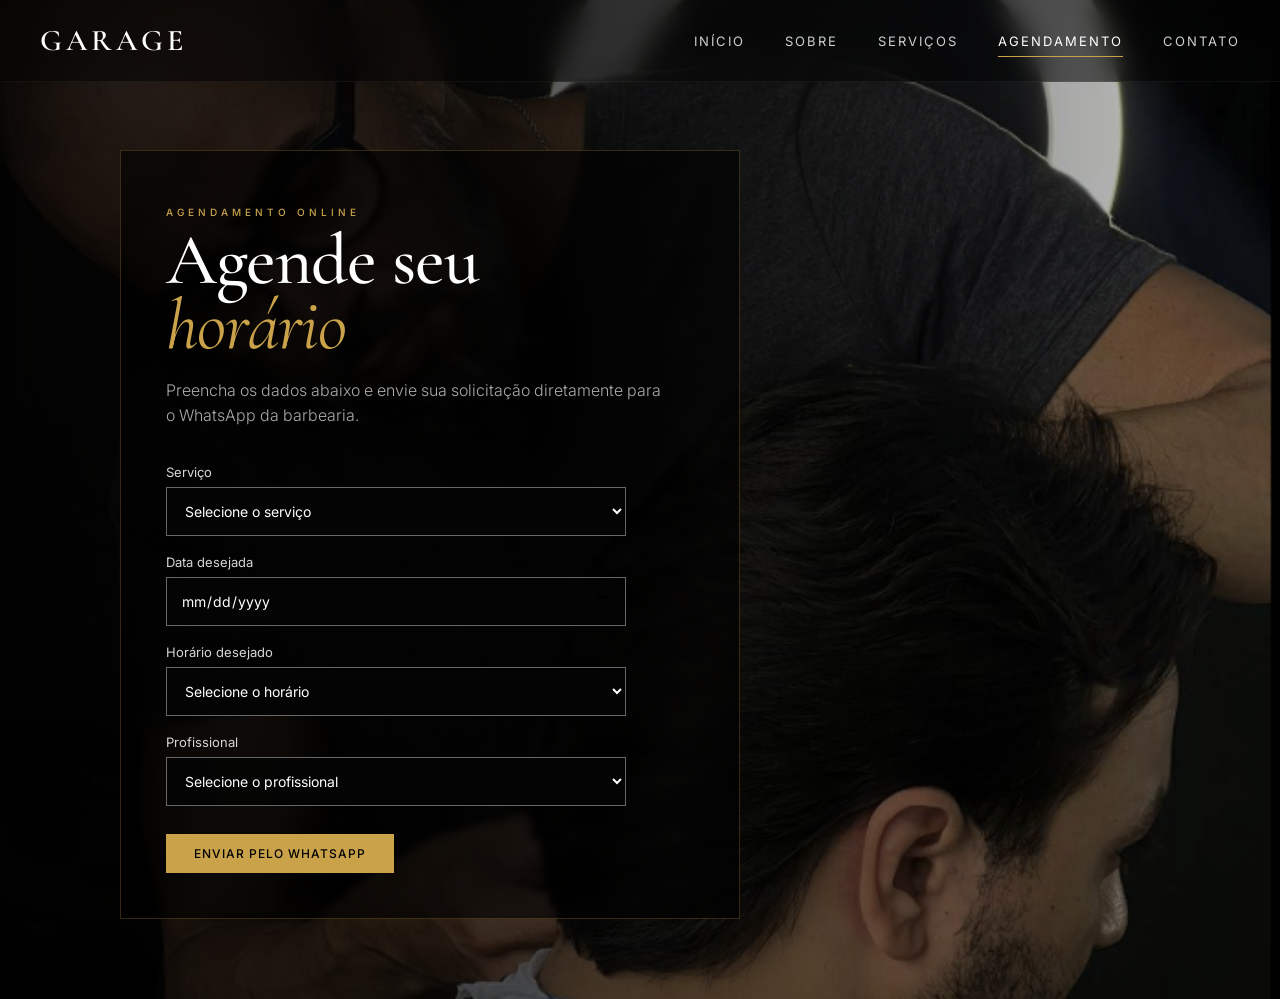
==== agendamento.html @ b56ea140 "Update agendamento.html Melhoria no seletor de data de agendamento" ====
<!DOCTYPE html>
<html lang="pt-BR">
<head>
<link href="https://fonts.googleapis.com/css2?family=Inter:wght@300;400;500&family=Cormorant+Garamond:wght@400;500;600;700&display=swap" rel="stylesheet">
  <meta charset="UTF-8">
  <title>Agendamento | Garage Barbearia</title>

  <link rel="stylesheet" href="index.css">
</head>

<body class="pagina-agendamento">


<header class="header">

  <div class="header-container">

    <a href="index.html" class="logo">
      GARAGE
    </a>

    <nav class="nav">

      <a href="index.html">
        Início
      </a>

      <a href="Sobre.html">
        Sobre
      </a>

      <a href="servicos.html">
        Serviços
      </a>

      <a href="agendamento.html" class="active">
        Agendamento
      </a>

      <a href="contato.html">
        Contato
      </a>

    </nav>

  </div>

</header>

<section class="agendamento-page">

  <div class="agendamento-content">

    <div class="hero-text">
      <p class="tag">Agendamento Online</p>

      <h1 class="title">
        Agende seu <br />
        <span>horário</span>
      </h1>

      <p class="subtitle">
        Preencha os dados abaixo e envie sua solicitação diretamente para o WhatsApp da barbearia.
      </p>
    </div>

    <form id="form-agendamento" class="form-agendamento">

      <div class="form-group">
        <label for="servico">Serviço</label>

        <select id="servico" required>
          <option value="">Selecione o serviço</option>
          <option value="Cabelo">Cabelo</option>
          <option value="Barba e Bigode">Barba e Bigode</option>
          <option value="Combo">Combo</option>
          <option value="Manicure Masculina">Manicure Masculina</option>
          <option value="Pedicure Masculina">Pedicure Masculina</option>
          <option value="Spa dos Pés">Spa dos Pés</option>
          <option value="Reflexo / Luzes">Reflexo / Luzes</option>
          <option value="Sobrancelha">Sobrancelha</option>
          <option value="Cabelo - Penteados">Cabelo - Penteados</option>
        </select>
      </div>

      <div class="form-group">
        <label for="data">Data desejada</label>
        <input type="date" id="data" class="campo-data" required>
      </div>

      <div class="form-group">
        <label for="hora">Horário desejado</label>

        <select id="hora" required>
          <option value="">Selecione o horário</option>

          <optgroup label="Manhã">
            <option value="09:00">09:00</option>
            <option value="09:30">09:30</option>
            <option value="10:00">10:00</option>
            <option value="10:30">10:30</option>
            <option value="11:00">11:00</option>
            <option value="11:30">11:30</option>
          </optgroup>

          <optgroup label="Tarde">
            <option value="12:00">12:00</option>
            <option value="12:30">12:30</option>
            <option value="13:00">13:00</option>
            <option value="13:30">13:30</option>
            <option value="14:00">14:00</option>
            <option value="14:30">14:30</option>
            <option value="15:00">15:00</option>
            <option value="15:30">15:30</option>
            <option value="16:00">16:00</option>
            <option value="16:30">16:30</option>
            <option value="17:00">17:00</option>
            <option value="17:30">17:30</option>
          </optgroup>

          <optgroup label="Noite">
            <option value="18:00">18:00</option>
            <option value="18:30">18:30</option>
            <option value="19:00">19:00</option>
          </optgroup>
        </select>
      </div>

      <div class="form-group">
        <label for="barbeiro">Profissional</label>

        <select id="barbeiro" required>
          <option value="">Selecione o profissional</option>
          <option value="Xandinho">Xandinho</option>
          <option value="João">João</option>
          <option value="Sem preferência">Sem preferência</option>
        </select>
      </div>

      <button type="submit" class="btn-primary">
        Enviar pelo WhatsApp
      </button>

    </form>

  </div>
</section>

<script>
  const campoData = document.getElementById("data");

  campoData.addEventListener("click", function() {
    if (typeof campoData.showPicker === "function") {
      campoData.showPicker();
    }
  });

  const hoje = new Date().toISOString().split("T")[0];

  campoData.setAttribute("min", hoje);

  const form = document.getElementById("form-agendamento");

  form.addEventListener("submit", function(event) {
    event.preventDefault();

    const servico = document.getElementById("servico").value;
    const data = document.getElementById("data").value;
    const hora = document.getElementById("hora").value;
    const barbeiro = document.getElementById("barbeiro").value;

    if (!servico || !data || !hora || !barbeiro) {
      alert("Preencha todos os campos!");
      return;
    }

    const dataSelecionada = new Date(data + "T00:00:00");

    if (dataSelecionada.getDay() === 0) {
      alert("A barbearia não funciona aos domingos. Por favor, escolha outra data.");
      return;
    }

    const numeroBarbearia = "5581999112609";

    const dataFormatada = formatarData(data);

    const mensagem = `Olá! Gostaria de agendar ${servico} no dia ${dataFormatada}, às ${hora}, com ${barbeiro}.`;

    const mensagemCodificada = encodeURIComponent(mensagem);

    const linkWhatsApp = `https://wa.me/${numeroBarbearia}?text=${mensagemCodificada}`;

    window.open(linkWhatsApp, "_blank");
  });

  function formatarData(data) {
    const partes = data.split("-");
    return `${partes[2]}/${partes[1]}/${partes[0]}`;
  }
</script>

</body>
</html>
---- index.css ----
body {
  margin: 0;
  font-family: 'Inter', sans-serif;
  background: #0b0b0b;
  color: #fff;
}

.btn-primary:hover {
  background: #e0b95c;
  transform: translateY(-3px);
  box-shadow: 0 8px 20px rgba(201,162,74,0.3);
}

.btn-primary:active {
  transform: translateY(-1px);
  box-shadow: 0 4px 10px rgba(201,162,74,0.2);
}

.hero {
  height: 100vh;
  background: url('barbearia.jpg') center/cover no-repeat;
  position: relative;
}

.overlay {
  position: absolute;
  width: 100%;
  height: 100%;
  background: linear-gradient(
    to right,
    rgba(0,0,0,0.85),
    rgba(0,0,0,0.6),
    rgba(0,0,0,0.2)
  );
}

.hero-content {
  position: relative;
  max-width: 600px;
  margin-left: 120px;
  padding-top: 180px;
}

.title {
  font-size: 90px;
  font-family: 'Cormorant Garamond', serif;
  font-weight: 500;
  line-height: 0.9;
  letter-spacing: -1px;
}

.btn-secondary {
  margin-left: 15px;
  background: transparent;
  border: 1px solid #fff;
  color: #fff;
  padding: 10px 20px;
}


/* TEXTO */
.hero-text {
  max-width: 500px;
}

.title span {
  color: #c9a24a;
  font-style: italic;
  font-weight: 400;
}

.subtitle {
  color: #aaa;
  margin-top: 20px;
  font-weight: 300;
  line-height: 1.6;
  max-width: 500px;
}

/* BOTÕES */
.hero-actions {
  margin-top: 30px;
}

/* STATS */
.hero-stats {
  display: flex;
  gap: 40px;
  margin-top: 50px;
}

.stat strong {
  font-size: 24px;
  color: #c9a24a;
}

.tag {
  color: #c9a24a;
  letter-spacing: 4px;
  font-size: 10px;
  font-weight: 500;
  text-transform: uppercase;
}

* {
  box-sizing: border-box;
}

.btn-primary {
  font-family: 'Inter', sans-serif;
  font-weight: 500;
  letter-spacing: 1px;
  padding: 12px 28px;
  text-transform: uppercase;
  font-size: 12px;

  background: #c9a24a;
  color: #000;
  border: none;
  cursor: pointer;

  text-decoration: none;
  display: inline-block;

  transition: all 0.3s ease;
}

.whatsapp-float {
  position: fixed;
  bottom: 25px;
  right: 25px;

  display: flex;
  align-items: center;
  gap: 10px;

  padding: 14px 22px;

  background: linear-gradient(135deg, #25D366, #1ebe5d);
  color: #fff;

  font-size: 13px;
  font-weight: 500;
  letter-spacing: 1px;
  text-transform: uppercase;

  border-radius: 50px;

  text-decoration: none;

  box-shadow: 0 8px 25px rgba(37, 211, 102, 0.4);

  z-index: 999;

  transition: all 0.3s ease;

  animation: pulse 2s infinite;
}

.whatsapp-float .icon {
  font-size: 16px;
}

.whatsapp-float:hover {
  transform: translateY(-3px) scale(1.03);
  box-shadow: 0 12px 30px rgba(37, 211, 102, 0.5);
}

@keyframes pulse {
  0% {
    box-shadow: 0 0 0 0 rgba(37, 211, 102, 0.6);
  }
  70% {
    box-shadow: 0 0 0 20px rgba(37, 211, 102, 0);
  }
  100% {
    box-shadow: 0 0 0 0 rgba(37, 211, 102, 0);
  }
}

.whatsapp-float .icon img {
  width: 18px;
  height: 18px;
}

/* =========================
   HEADER PREMIUM
========================= */

.header{
  position:fixed;

  top:0;
  left:0;

  width:100%;

  z-index:1000;

  backdrop-filter:blur(14px);

  background:
    rgba(5,5,5,0.55);

  border-bottom:
    1px solid rgba(255,255,255,0.05);
}

/* CONTAINER */

.header-container{
  width:100%;
  max-width:1300px;

  margin:auto;

  padding:22px 40px;

  display:flex;
  align-items:center;
  justify-content:space-between;
}

/* LOGO */

.logo{
  text-decoration:none;

  color:#fff;

  font-family:'Cormorant Garamond', serif;

  font-size:30px;

  letter-spacing:4px;

  font-weight:600;
}

/* MENU */

.nav{
  display:flex;
  align-items:center;
  gap:40px;
}

.nav a{
  position:relative;

  text-decoration:none;

  color:#cfcfcf;

  font-size:13px;

  letter-spacing:2px;

  text-transform:uppercase;

  transition:.4s;
}

/* LINHA HOVER */

.nav a::after{
  content:"";

  position:absolute;

  left:0;
  bottom:-8px;

  width:0%;
  height:1px;

  background:#c9a24a;

  transition:.4s ease;
}

.nav a:hover{
  color:#fff;
}

.nav a:hover::after{
  width:100%;
}

/* LINK ATIVO */

.nav a.active{
  color:#fff;
}

.nav a.active::after{
  width:100%;
}

/* RESPONSIVO */

@media(max-width:980px){

  .header-container{
    flex-direction:column;

    gap:20px;
  }

  .nav{
    flex-wrap:wrap;

    justify-content:center;

    gap:20px;
  }

}

@media(max-width:600px){

  .header-container{
    padding:20px;
  }

  .logo{
    font-size:24px;
  }

  .nav a{
    font-size:11px;
    letter-spacing:1px;
  }

  .header-btn{
    padding:12px 20px;
    font-size:11px;
  }

}

/* =========================
   PÁGINA DE AGENDAMENTO
========================= */

body.pagina-agendamento {
  background:
    linear-gradient(
      to right,
      rgba(0,0,0,0.85),
      rgba(0,0,0,0.6),
      rgba(0,0,0,0.2)
    ),
    url('FotoAgendamento.png') center / cover no-repeat fixed;
}

.agendamento-page {
  min-height: 100vh;

  position: relative;

  padding: 150px 0 80px 0;

  background: transparent;
}

.agendamento-content {
  position: relative;

  max-width: 620px;

  margin-left: 120px;

  background: rgba(0, 0, 0, 0.62);

  padding: 45px;

  border: 1px solid rgba(201, 162, 74, 0.25);

  backdrop-filter: blur(3px);
}

.agendamento-page .title {
  font-size: 72px;

  margin: 0;

  line-height: 0.9;
}

.form-agendamento {
  margin-top: 35px;

  max-width: 460px;
}

.form-group {
  margin-bottom: 18px;
}

.form-group label {
  display: block;

  color: #d6d6d6;

  font-size: 13px;

  margin-bottom: 7px;
}

.form-group input,
.form-group select {
  width: 100%;

  padding: 14px;

  background: rgba(5, 5, 5, 0.9);

  border: 1px solid #666;

  color: #fff;

  font-family: 'Inter', sans-serif;

  font-size: 14px;

  color-scheme: dark;
}

.form-group input:focus,
.form-group select:focus {
  outline: none;

  border-color: #c9a24a;

  box-shadow: 0 0 0 2px rgba(201, 162, 74, 0.18);
}

.form-group input[type="date"]::-webkit-calendar-picker-indicator {
  filter: invert(1);

  cursor: pointer;
}

.form-group select {
  cursor: pointer;
}

.form-agendamento .btn-primary {
  margin-top: 10px;
}

/* RESPONSIVO DA PÁGINA DE AGENDAMENTO */

@media(max-width:980px){

  .agendamento-content {
    margin: 0 auto;

    max-width: 85%;
  }

  .agendamento-page .title {
    font-size: 60px;
  }

}

@media(max-width:600px){

  .agendamento-page {
    padding-top: 190px;
  }

  .agendamento-content {
    max-width: 90%;

    padding: 30px;
  }

  .agendamento-page .title {
    font-size: 48px;
  }

}
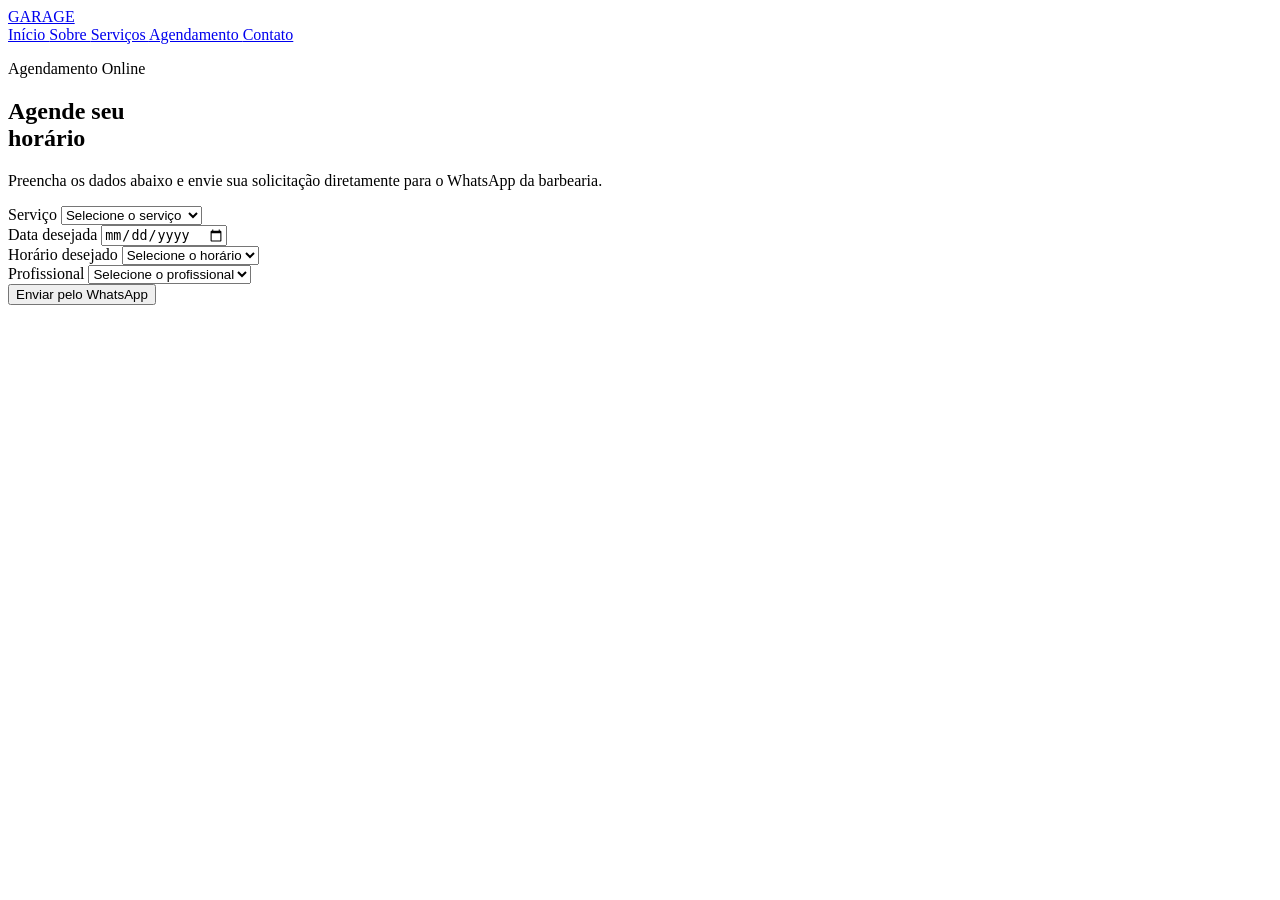
==== commit f1710bd4: "Fix HTML structure and update stylesheet link Updated the stylesheet link and fixed HTML formatting." ====
--- a/agendamento.html
+++ b/agendamento.html
@@ -5,7 +5,7 @@
   <meta charset="UTF-8">
   <title>Agendamento | Garage Barbearia</title>
 
-  <link rel="stylesheet" href="index.css">
+  <link rel="stylesheet" href="agendamento.css">
 </head>
 
 <body class="pagina-agendamento">
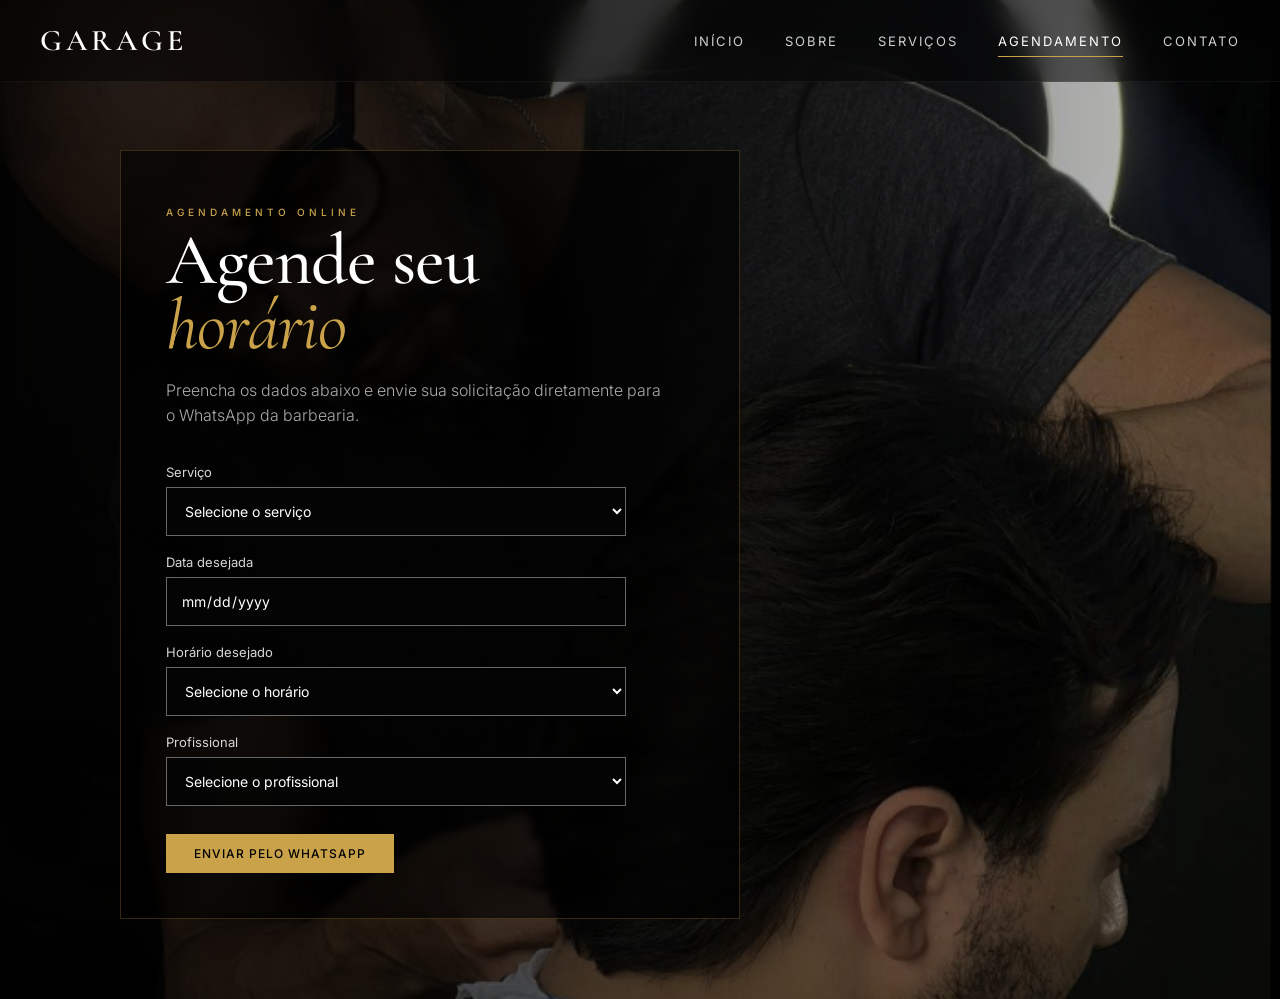
==== commit 65a229e2: "Fix HTML structure and update stylesheet link" ====
--- a/agendamento.html
+++ b/agendamento.html
@@ -5,7 +5,7 @@
   <meta charset="UTF-8">
   <title>Agendamento | Garage Barbearia</title>
 
-  <link rel="stylesheet" href="agendamento.css">
+  <link rel="stylesheet" href="index.css">
 </head>
 
 <body class="pagina-agendamento">
--- a/index.css
+++ b/index.css
@@ -0,0 +1,499 @@
+body {
+  margin: 0;
+  font-family: 'Inter', sans-serif;
+  background: #0b0b0b;
+  color: #fff;
+}
+
+.btn-primary:hover {
+  background: #e0b95c;
+  transform: translateY(-3px);
+  box-shadow: 0 8px 20px rgba(201,162,74,0.3);
+}
+
+.btn-primary:active {
+  transform: translateY(-1px);
+  box-shadow: 0 4px 10px rgba(201,162,74,0.2);
+}
+
+.hero {
+  height: 100vh;
+  background: url('barbearia.jpg') center/cover no-repeat;
+  position: relative;
+}
+
+.overlay {
+  position: absolute;
+  width: 100%;
+  height: 100%;
+  background: linear-gradient(
+    to right,
+    rgba(0,0,0,0.85),
+    rgba(0,0,0,0.6),
+    rgba(0,0,0,0.2)
+  );
+}
+
+.hero-content {
+  position: relative;
+  max-width: 600px;
+  margin-left: 120px;
+  padding-top: 180px;
+}
+
+.title {
+  font-size: 90px;
+  font-family: 'Cormorant Garamond', serif;
+  font-weight: 500;
+  line-height: 0.9;
+  letter-spacing: -1px;
+}
+
+.btn-secondary {
+  margin-left: 15px;
+  background: transparent;
+  border: 1px solid #fff;
+  color: #fff;
+  padding: 10px 20px;
+}
+
+
+/* TEXTO */
+.hero-text {
+  max-width: 500px;
+}
+
+.title span {
+  color: #c9a24a;
+  font-style: italic;
+  font-weight: 400;
+}
+
+.subtitle {
+  color: #aaa;
+  margin-top: 20px;
+  font-weight: 300;
+  line-height: 1.6;
+  max-width: 500px;
+}
+
+/* BOTÕES */
+.hero-actions {
+  margin-top: 30px;
+}
+
+/* STATS */
+.hero-stats {
+  display: flex;
+  gap: 40px;
+  margin-top: 50px;
+}
+
+.stat strong {
+  font-size: 24px;
+  color: #c9a24a;
+}
+
+.tag {
+  color: #c9a24a;
+  letter-spacing: 4px;
+  font-size: 10px;
+  font-weight: 500;
+  text-transform: uppercase;
+}
+
+* {
+  box-sizing: border-box;
+}
+
+.btn-primary {
+  font-family: 'Inter', sans-serif;
+  font-weight: 500;
+  letter-spacing: 1px;
+  padding: 12px 28px;
+  text-transform: uppercase;
+  font-size: 12px;
+
+  background: #c9a24a;
+  color: #000;
+  border: none;
+  cursor: pointer;
+
+  transition: all 0.3s ease;
+}
+
+.whatsapp-float {
+  position: fixed;
+  bottom: 25px;
+  right: 25px;
+
+  display: flex;
+  align-items: center;
+  gap: 10px;
+
+  padding: 14px 22px;
+
+  background: linear-gradient(135deg, #25D366, #1ebe5d);
+  color: #fff;
+
+  font-size: 13px;
+  font-weight: 500;
+  letter-spacing: 1px;
+  text-transform: uppercase;
+
+  border-radius: 50px;
+
+  text-decoration: none;
+
+  box-shadow: 0 8px 25px rgba(37, 211, 102, 0.4);
+
+  z-index: 999;
+
+  transition: all 0.3s ease;
+
+  animation: pulse 2s infinite;
+}
+
+.whatsapp-float .icon {
+  font-size: 16px;
+}
+
+.whatsapp-float:hover {
+  transform: translateY(-3px) scale(1.03);
+  box-shadow: 0 12px 30px rgba(37, 211, 102, 0.5);
+}
+
+@keyframes pulse {
+  0% {
+    box-shadow: 0 0 0 0 rgba(37, 211, 102, 0.6);
+  }
+  70% {
+    box-shadow: 0 0 0 20px rgba(37, 211, 102, 0);
+  }
+  100% {
+    box-shadow: 0 0 0 0 rgba(37, 211, 102, 0);
+  }
+}
+
+.whatsapp-float .icon img {
+  width: 18px;
+  height: 18px;
+}
+
+/* =========================
+   HEADER PREMIUM
+========================= */
+
+.header{
+  position:fixed;
+
+  top:0;
+  left:0;
+
+  width:100%;
+
+  z-index:1000;
+
+  backdrop-filter:blur(14px);
+
+  background:
+    rgba(5,5,5,0.55);
+
+  border-bottom:
+    1px solid rgba(255,255,255,0.05);
+}
+
+/* CONTAINER */
+
+.header-container{
+  width:100%;
+  max-width:1300px;
+
+  margin:auto;
+
+  padding:22px 40px;
+
+  display:flex;
+  align-items:center;
+  justify-content:space-between;
+}
+
+/* LOGO */
+
+.logo{
+  text-decoration:none;
+
+  color:#fff;
+
+  font-family:'Cormorant Garamond', serif;
+
+  font-size:30px;
+
+  letter-spacing:4px;
+
+  font-weight:600;
+}
+
+/* MENU */
+
+.nav{
+  display:flex;
+  align-items:center;
+  gap:40px;
+}
+
+.nav a{
+  position:relative;
+
+  text-decoration:none;
+
+  color:#cfcfcf;
+
+  font-size:13px;
+
+  letter-spacing:2px;
+
+  text-transform:uppercase;
+
+  transition:.4s;
+}
+
+/* LINHA HOVER */
+
+.nav a::after{
+  content:"";
+
+  position:absolute;
+
+  left:0;
+  bottom:-8px;
+
+  width:0%;
+  height:1px;
+
+  background:#c9a24a;
+
+  transition:.4s ease;
+}
+
+.nav a:hover{
+  color:#fff;
+}
+
+.nav a:hover::after{
+  width:100%;
+}
+
+/* LINK ATIVO */
+
+.nav a.active{
+  color:#fff;
+}
+
+.nav a.active::after{
+  width:100%;
+}
+
+/* RESPONSIVO */
+
+@media(max-width:980px){
+
+  .header-container{
+    flex-direction:column;
+
+    gap:20px;
+  }
+
+  .nav{
+    flex-wrap:wrap;
+
+    justify-content:center;
+
+    gap:20px;
+  }
+
+}
+
+@media(max-width:600px){
+
+  .header-container{
+    padding:20px;
+  }
+
+  .logo{
+    font-size:24px;
+  }
+
+  .nav a{
+    font-size:11px;
+    letter-spacing:1px;
+  }
+
+  .header-btn{
+    padding:12px 20px;
+    font-size:11px;
+  }
+
+}
+
+/* =========================
+   PÁGINA DE AGENDAMENTO
+========================= */
+
+body.pagina-agendamento {
+  background:
+    linear-gradient(
+      to right,
+      rgba(0,0,0,0.85),
+      rgba(0,0,0,0.6),
+      rgba(0,0,0,0.2)
+    ),
+    url('FotoAgendamento.png') center / cover no-repeat fixed;
+}
+
+.agendamento-page {
+  min-height: 100vh;
+
+  position: relative;
+
+  padding: 150px 0 80px 0;
+
+  background: transparent;
+}
+
+.agendamento-content {
+  position: relative;
+
+  max-width: 620px;
+
+  margin-left: 120px;
+
+  background: rgba(0, 0, 0, 0.62);
+
+  padding: 45px;
+
+  border: 1px solid rgba(201, 162, 74, 0.25);
+
+  backdrop-filter: blur(3px);
+}
+
+.agendamento-page .title {
+  font-size: 72px;
+
+  margin: 0;
+
+  line-height: 0.9;
+}
+
+.form-agendamento {
+  margin-top: 35px;
+
+  max-width: 460px;
+}
+
+.form-group {
+  margin-bottom: 18px;
+}
+
+.form-group label {
+  display: block;
+
+  color: #d6d6d6;
+
+  font-size: 13px;
+
+  margin-bottom: 7px;
+}
+
+.form-group input,
+.form-group select {
+  width: 100%;
+
+  padding: 14px;
+
+  background: rgba(5, 5, 5, 0.9);
+
+  border: 1px solid #666;
+
+  color: #fff;
+
+  font-family: 'Inter', sans-serif;
+
+  font-size: 14px;
+
+  color-scheme: dark;
+}
+
+.form-group input:focus,
+.form-group select:focus {
+  outline: none;
+
+  border-color: #c9a24a;
+
+  box-shadow: 0 0 0 2px rgba(201, 162, 74, 0.18);
+}
+
+.form-group input[type="date"]::-webkit-calendar-picker-indicator {
+  filter: invert(1);
+
+  cursor: pointer;
+}
+
+.form-group select {
+  cursor: pointer;
+}
+
+.form-agendamento .btn-primary {
+  margin-top: 10px;
+}
+
+/* RESPONSIVO DA PÁGINA DE AGENDAMENTO */
+
+@media(max-width:980px){
+
+  .agendamento-content {
+    margin: 0 auto;
+
+    max-width: 85%;
+  }
+
+  .agendamento-page .title {
+    font-size: 60px;
+  }
+
+}
+
+@media(max-width:600px){
+
+  .agendamento-page {
+    padding-top: 190px;
+  }
+
+  .agendamento-content {
+    max-width: 90%;
+
+    padding: 30px;
+  }
+
+  .agendamento-page .title {
+    font-size: 48px;
+  }
+
+  .campo-data {
+  cursor: pointer;
+  }
+
+  .campo-data {
+    cursor: pointer;
+  }
+
+  .campo-data::-webkit-calendar-picker-indicator {
+    filter: invert(1);
+    opacity: 1;
+    cursor: pointer;
+    width: 20px;
+    height: 20px;
+  }
+
+}
+
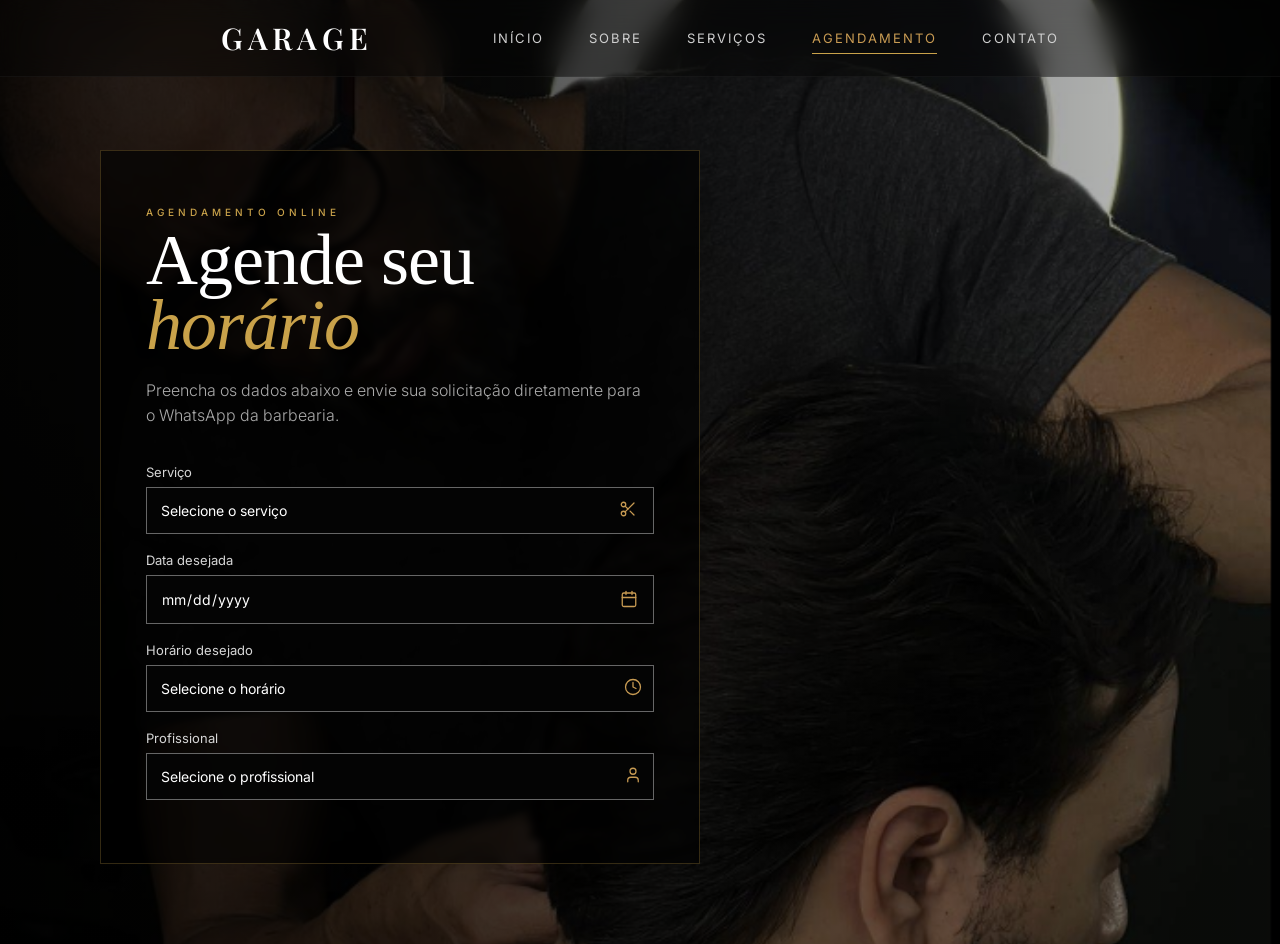
==== commit 36b760b0: "Add files via upload" ====
--- a/agendamento.html
+++ b/agendamento.html
@@ -1,11 +1,18 @@
 <!DOCTYPE html>
 <html lang="pt-BR">
 <head>
-<link href="https://fonts.googleapis.com/css2?family=Inter:wght@300;400;500&family=Cormorant+Garamond:wght@400;500;600;700&display=swap" rel="stylesheet">
+<link
+href="https://fonts.googleapis.com/css2?family=Playfair+Display:wght@400;500;600;700&family=Inter:wght@300;400;500;600&display=swap"
+rel="stylesheet">
   <meta charset="UTF-8">
+  <meta
+  name="viewport"
+  content="width=device-width, initial-scale=1.0">
+
   <title>Agendamento | Garage Barbearia</title>
 
-  <link rel="stylesheet" href="index.css">
+  <link rel="stylesheet" href="agendamento.css">
+  <link rel="stylesheet" href="agendamento-responsive.css">
 </head>
 
 <body class="pagina-agendamento">
@@ -66,84 +73,177 @@
 
     <form id="form-agendamento" class="form-agendamento">
 
-      <div class="form-group">
-        <label for="servico">Serviço</label>
-
-        <select id="servico" required>
-          <option value="">Selecione o serviço</option>
-          <option value="Cabelo">Cabelo</option>
-          <option value="Barba e Bigode">Barba e Bigode</option>
-          <option value="Combo">Combo</option>
-          <option value="Manicure Masculina">Manicure Masculina</option>
-          <option value="Pedicure Masculina">Pedicure Masculina</option>
-          <option value="Spa dos Pés">Spa dos Pés</option>
-          <option value="Reflexo / Luzes">Reflexo / Luzes</option>
-          <option value="Sobrancelha">Sobrancelha</option>
-          <option value="Cabelo - Penteados">Cabelo - Penteados</option>
-        </select>
-      </div>
-
-      <div class="form-group">
-        <label for="data">Data desejada</label>
-        <input type="date" id="data" class="campo-data" required>
-      </div>
-
-      <div class="form-group">
-        <label for="hora">Horário desejado</label>
-
-        <select id="hora" required>
-          <option value="">Selecione o horário</option>
-
-          <optgroup label="Manhã">
-            <option value="09:00">09:00</option>
-            <option value="09:30">09:30</option>
-            <option value="10:00">10:00</option>
-            <option value="10:30">10:30</option>
-            <option value="11:00">11:00</option>
-            <option value="11:30">11:30</option>
-          </optgroup>
-
-          <optgroup label="Tarde">
-            <option value="12:00">12:00</option>
-            <option value="12:30">12:30</option>
-            <option value="13:00">13:00</option>
-            <option value="13:30">13:30</option>
-            <option value="14:00">14:00</option>
-            <option value="14:30">14:30</option>
-            <option value="15:00">15:00</option>
-            <option value="15:30">15:30</option>
-            <option value="16:00">16:00</option>
-            <option value="16:30">16:30</option>
-            <option value="17:00">17:00</option>
-            <option value="17:30">17:30</option>
-          </optgroup>
-
-          <optgroup label="Noite">
-            <option value="18:00">18:00</option>
-            <option value="18:30">18:30</option>
-            <option value="19:00">19:00</option>
-          </optgroup>
-        </select>
-      </div>
-
-      <div class="form-group">
-        <label for="barbeiro">Profissional</label>
-
-        <select id="barbeiro" required>
-          <option value="">Selecione o profissional</option>
-          <option value="Xandinho">Xandinho</option>
-          <option value="João">João</option>
-          <option value="Sem preferência">Sem preferência</option>
-        </select>
-      </div>
-
-      <button type="submit" class="btn-primary">
-        Enviar pelo WhatsApp
-      </button>
-
-    </form>
-
-  </div>
+      <div class="form-group service-wrapper">
+
+  <label for="servico">
+    Serviço
+  </label>
+
+  <select id="servico" required>
+
+    <option value="">Selecione o serviço</option>
+
+    <option value="Cabelo">Cabelo</option>
+    <option value="Barba e Bigode">Barba e Bigode</option>
+    <option value="Combo">Combo</option>
+    <option value="Manicure Masculina">Manicure Masculina</option>
+    <option value="Pedicure Masculina">Pedicure Masculina</option>
+    <option value="Spa dos Pés">Spa dos Pés</option>
+    <option value="Reflexo / Luzes">Reflexo / Luzes</option>
+    <option value="Sobrancelha">Sobrancelha</option>
+    <option value="Cabelo - Penteados">Cabelo - Penteados</option>
+
+  </select>
+
+  <div class="service-icon">
+
+    <svg
+      xmlns="http://www.w3.org/2000/svg"
+      width="18"
+      height="18"
+      viewBox="0 0 24 24"
+      fill="none"
+      stroke="currentColor"
+      stroke-width="1.7"
+      stroke-linecap="round"
+      stroke-linejoin="round"
+    >
+      <circle cx="6" cy="6" r="3"></circle>
+      <path d="M8.12 8.12 12 12"></path>
+      <path d="M20 4 8.12 15.88"></path>
+      <circle cx="6" cy="18" r="3"></circle>
+      <path d="M14.8 14.8 20 20"></path>
+    </svg>
+
+  </div>
+
+</div>
+
+<div class="form-group date-wrapper">
+
+  <label for="data">
+    Data desejada
+  </label>
+
+  <input
+    type="date"
+    id="data"
+    class="campo-data"
+    required
+  >
+
+  <div class="date-icon">
+
+    <svg
+      xmlns="http://www.w3.org/2000/svg"
+      width="18"
+      height="18"
+      viewBox="0 0 24 24"
+      fill="none"
+      stroke="currentColor"
+      stroke-width="1.7"
+      stroke-linecap="round"
+      stroke-linejoin="round"
+    >
+      <rect
+        x="3"
+        y="4"
+        width="18"
+        height="18"
+        rx="2"
+      />
+
+      <line x1="16" y1="2" x2="16" y2="6" />
+
+      <line x1="8" y1="2" x2="8" y2="6" />
+
+      <line x1="3" y1="10" x2="21" y2="10" />
+    </svg>
+
+  </div>
+
+</div>
+
+      <div class="form-group time-wrapper">
+
+  <label for="hora">
+    Horário desejado
+  </label>
+
+  <select id="hora" required>
+
+    <option value="">Selecione o horário</option>
+
+    <optgroup label="Manhã">
+      <option value="09:00">09:00</option>
+      <option value="09:30">09:30</option>
+      <option value="10:00">10:00</option>
+      <option value="10:30">10:30</option>
+      <option value="11:00">11:00</option>
+      <option value="11:30">11:30</option>
+    </optgroup>
+
+    <!-- restante dos horários -->
+
+  </select>
+
+  <div class="time-icon">
+
+    <svg
+      xmlns="http://www.w3.org/2000/svg"
+      width="18"
+      height="18"
+      viewBox="0 0 24 24"
+      fill="none"
+      stroke="currentColor"
+      stroke-width="1.7"
+      stroke-linecap="round"
+      stroke-linejoin="round"
+    >
+      <circle cx="12" cy="12" r="10"></circle>
+      <polyline points="12 6 12 12 16 14"></polyline>
+    </svg>
+
+  </div>
+
+</div>
+
+      <div class="form-group professional-wrapper">
+
+  <label for="barbeiro">
+    Profissional
+  </label>
+
+  <select id="barbeiro" required>
+
+    <option value="">Selecione o profissional</option>
+
+    <option value="Xandinho">Xandinho</option>
+    <option value="João">João</option>
+    <option value="Sem preferência">Sem preferência</option>
+
+  </select>
+
+  <div class="professional-icon">
+
+    <svg
+      xmlns="http://www.w3.org/2000/svg"
+      width="18"
+      height="18"
+      viewBox="0 0 24 24"
+      fill="none"
+      stroke="currentColor"
+      stroke-width="1.7"
+      stroke-linecap="round"
+      stroke-linejoin="round"
+    >
+      <path d="M19 21v-2a4 4 0 0 0-4-4H9a4 4 0 0 0-4 4v2"></path>
+      <circle cx="12" cy="7" r="4"></circle>
+    </svg>
+
+  </div>
+
+</div>
 </section>
 
 <script>
--- a/agendamento.css
+++ b/agendamento.css
@@ -0,0 +1,400 @@
+body{
+  margin:0;
+  font-family:'Inter', sans-serif;
+  background:#0b0b0b;
+  color:#fff;
+
+  overflow-x:hidden;
+}
+
+.btn-primary:hover {
+  background: #e0b95c;
+  transform: translateY(-3px);
+  box-shadow: 0 8px 20px rgba(201,162,74,0.3);
+}
+
+.btn-primary:active {
+  transform: translateY(-1px);
+  box-shadow: 0 4px 10px rgba(201,162,74,0.2);
+}
+
+.title {
+  font-size: 90px;
+  font-family: 'Cormorant Garamond', serif;
+  font-weight: 500;
+  line-height: 0.9;
+  letter-spacing: -1px;
+}
+
+/* TEXTO */
+.hero-text {
+  max-width: 500px;
+}
+
+.title span {
+  color: #c9a24a;
+  font-style: italic;
+  font-weight: 400;
+}
+
+.subtitle {
+  color: #aaa;
+  margin-top: 20px;
+  font-weight: 300;
+  line-height: 1.6;
+  max-width: 500px;
+}
+
+.tag {
+  color: #c9a24a;
+  letter-spacing: 4px;
+  font-size: 10px;
+  font-weight: 500;
+  text-transform: uppercase;
+}
+
+* {
+  box-sizing: border-box;
+}
+
+.btn-primary {
+  font-family: 'Inter', sans-serif;
+  font-weight: 500;
+  letter-spacing: 1px;
+  padding: 12px 28px;
+  text-transform: uppercase;
+  font-size: 12px;
+
+  background: #c9a24a;
+  color: #000;
+  border: none;
+  cursor: pointer;
+
+  transition: all 0.3s ease;
+}
+
+/* =========================
+   HEADER PREMIUM
+========================= */
+
+.header{
+  position:fixed;
+
+  top:0;
+  left:0;
+
+  width:100%;
+
+  z-index:1000;
+
+  backdrop-filter:blur(14px);
+
+  background: rgba(5,5,5,0.45);
+
+  border-bottom:
+  1px solid rgba(255,255,255,0.04);
+}
+
+/* CONTAINER */
+
+.header-container{
+  width:100%;
+  max-width:1300px;
+
+  margin:auto;
+
+  padding:18px 30px;
+
+  display:flex;
+  align-items:center;
+  justify-content:center;
+
+  gap:120px;
+}
+
+/* LOGO */
+
+.logo{
+  text-decoration:none;
+
+  color:#fff;
+
+  font-family:'Playfair Display', serif;
+
+  font-size:30px;
+
+  letter-spacing:5px;
+
+  font-weight:600;
+}
+
+/* MENU */
+
+.nav{
+  display:flex;
+  align-items:center;
+  gap:45px;
+}
+
+.nav a{
+  position:relative;
+
+  text-decoration:none;
+
+  color:#cfcfcf;
+
+  font-size:13px;
+
+  letter-spacing:2px;
+
+  text-transform:uppercase;
+
+  transition:.4s;
+}
+
+/* LINHA HOVER */
+
+.nav a::after{
+  content:"";
+
+  position:absolute;
+
+  left:0;
+  bottom:-8px;
+
+  width:0%;
+  height:1px;
+
+  background:#c9a24a;
+
+  transition:.4s ease;
+}
+
+.nav a:hover{
+  color:#fff;
+}
+
+.nav a:hover::after{
+  width:100%;
+}
+
+/* LINK ATIVO */
+
+.nav a.active{
+  color:#c89b53;
+}
+
+.nav a.active::after{
+  width:100%;
+}
+
+
+
+/* =========================
+   PÁGINA DE AGENDAMENTO
+========================= */
+
+body.pagina-agendamento {
+  background:
+    linear-gradient(
+      to right,
+      rgba(0,0,0,0.85),
+      rgba(0,0,0,0.6),
+      rgba(0,0,0,0.2)
+    ),
+    url('FotoAgendamento.png') center / cover no-repeat fixed;
+}
+
+.agendamento-page {
+  min-height: 100vh;
+
+  position: relative;
+
+  padding: 150px 0 80px 0;
+
+  background: transparent;
+}
+
+.agendamento-content {
+  max-width: 600px;
+  margin-left: 100px;
+
+  background: rgba(0, 0, 0, 0.62);
+
+  padding: 45px;
+
+  border: 1px solid rgba(201, 162, 74, 0.25);
+
+  backdrop-filter: blur(3px);
+}
+
+.agendamento-page .title {
+  font-size: 72px;
+
+  margin: 0;
+
+  line-height: 0.9;
+}
+
+.form-agendamento{
+  margin-top:35px;
+  max-width:520px;
+}
+
+.form-group {
+  margin-bottom: 18px;
+}
+
+.form-group label {
+  display: block;
+
+  color: #d6d6d6;
+
+  font-size: 13px;
+
+  margin-bottom: 7px;
+}
+
+.form-group input,
+.form-group select {
+  width: 100%;
+
+  padding: 14px;
+
+  background: rgba(5, 5, 5, 0.9);
+
+  border: 1px solid #666;
+
+  color: #fff;
+
+  font-family: 'Inter', sans-serif;
+
+  font-size: 14px;
+
+  color-scheme: dark;
+}
+
+.form-group input:focus,
+.form-group select:focus {
+  outline: none;
+
+  border-color: #c9a24a;
+
+  box-shadow: 0 0 0 2px rgba(201, 162, 74, 0.18);
+}
+
+.form-group input[type="date"]::-webkit-calendar-picker-indicator {
+  filter: invert(1);
+
+  cursor: pointer;
+}
+
+.form-group select {
+  cursor: pointer;
+}
+
+.form-agendamento .btn-primary {
+  margin-top: 10px;
+}
+
+.date-wrapper{
+  position:relative;
+}
+
+.date-icon{
+
+  position:absolute;
+
+  right:16px;
+
+  bottom:16px;
+
+  color:#c89b53;
+
+  pointer-events:none;
+
+  display:flex;
+  align-items:center;
+  justify-content:center;
+}
+
+.time-wrapper{
+  position:relative;
+}
+
+.time-icon{
+  position:absolute;
+
+  right:12px;
+  bottom:16px;
+
+  color:#c89b53;
+
+  pointer-events:none;
+
+  display:flex;
+  align-items:center;
+  justify-content:center;
+}
+
+#hora{
+  appearance:none;
+  -webkit-appearance:none;
+  -moz-appearance:none;
+
+  padding-right:48px;
+}
+
+.service-wrapper{
+  position:relative;
+}
+
+.service-icon{
+  position:absolute;
+
+  right:17px;
+  bottom:16px;
+
+  color:#c89b53;
+
+  pointer-events:none;
+
+  display:flex;
+  align-items:center;
+  justify-content:center;
+}
+
+#servico{
+  appearance:none;
+  -webkit-appearance:none;
+  -moz-appearance:none;
+
+  padding-right:48px;
+}
+
+.professional-wrapper{
+  position:relative;
+}
+
+.professional-icon{
+  position:absolute;
+
+  right:12px;
+  bottom:16px;
+
+  color:#c89b53;
+
+  pointer-events:none;
+
+  display:flex;
+  align-items:center;
+  justify-content:center;
+}
+
+#barbeiro{
+  appearance:none;
+  -webkit-appearance:none;
+  -moz-appearance:none;
+
+  padding-right:48px;
+}
--- a/agendamento-responsive.css
+++ b/agendamento-responsive.css
@@ -0,0 +1,216 @@
+/* ==========================================
+   TABLET
+========================================== */
+
+@media (max-width: 980px){
+
+  .agendamento-page{
+    padding: 170px 24px 80px;
+  }
+
+  .agendamento-content{
+    max-width: 700px;
+    margin: 0 auto;
+  }
+
+}
+
+
+/* ==========================================
+   MOBILE
+========================================== */
+
+@media (max-width: 768px){
+
+  body.pagina-agendamento{
+    background:
+      linear-gradient(
+        to bottom,
+        rgba(0,0,0,.88),
+        rgba(0,0,0,.75)
+      ),
+      url('FotoAgendamento.png') center center / cover no-repeat;
+  }
+
+  .agendamento-page{
+    padding: 180px 20px 60px;
+  }
+
+  .agendamento-content{
+
+    width:100%;
+
+    max-width:none;
+
+    margin:0;
+
+    padding:32px 24px;
+
+    background:rgba(0,0,0,.82);
+
+    backdrop-filter:blur(8px);
+  }
+
+  .hero-text{
+    max-width:100%;
+  }
+
+  .agendamento-page .title{
+    font-size:52px;
+    line-height:.92;
+  }
+
+  .subtitle{
+    font-size:14px;
+    line-height:1.7;
+  }
+
+  .form-agendamento{
+    max-width:100%;
+    margin-top:30px;
+  }
+
+  .form-group label{
+    font-size:13px;
+  }
+
+  .form-group input,
+  .form-group select{
+
+    padding:16px;
+
+    font-size:15px;
+  }
+
+  .form-agendamento .btn-primary{
+
+    width:100%;
+
+    padding:16px;
+
+    margin-top:18px;
+
+    font-size:12px;
+  }
+
+}
+
+
+/* ==========================================
+   MOBILE PEQUENO
+   320px - 375px
+========================================== */
+
+@media (max-width: 480px){
+
+  .agendamento-page{
+    padding:170px 16px 50px;
+  }
+
+  .agendamento-content{
+
+    padding:28px 20px;
+  }
+
+  .agendamento-page .title{
+
+    font-size:46px;
+
+    line-height:.95;
+  }
+
+  .tag{
+    font-size:11px;
+    letter-spacing:3px;
+  }
+
+  .subtitle{
+
+    font-size:14px;
+
+    margin-top:16px;
+  }
+
+  .form-group{
+
+    margin-bottom:16px;
+  }
+
+  .form-group input,
+  .form-group select{
+
+    min-height:52px;
+  }
+
+}
+
+
+/* ==========================================
+   MOBILE MUITO PEQUENO
+   320px
+========================================== */
+
+@media (max-width: 340px){
+
+  .agendamento-page .title{
+    font-size:42px;
+  }
+
+  .agendamento-content{
+    padding:24px 18px;
+  }
+
+}
+
+
+
+/* Geral */
+
+/* RESPONSIVO */
+
+@media(max-width:980px){
+
+  .header-container{
+    flex-direction:column;
+
+    gap:20px;
+  }
+
+  .nav{
+    flex-wrap:wrap;
+
+    justify-content:center;
+
+    gap:20px;
+  }
+
+}
+
+@media(max-width:600px){
+
+  .header-container{
+    flex-direction:column;
+    gap:20px;
+  }
+
+  .nav{
+    gap:20px;
+    flex-wrap:wrap;
+    justify-content:center;
+  }
+
+  .logo{
+    font-size:30px;
+  }
+
+  .nav a{
+    font-size:11px;
+    letter-spacing:2px;
+  }
+
+  .header-btn{
+    padding:12px 20px;
+    font-size:11px;
+  }
+
+}
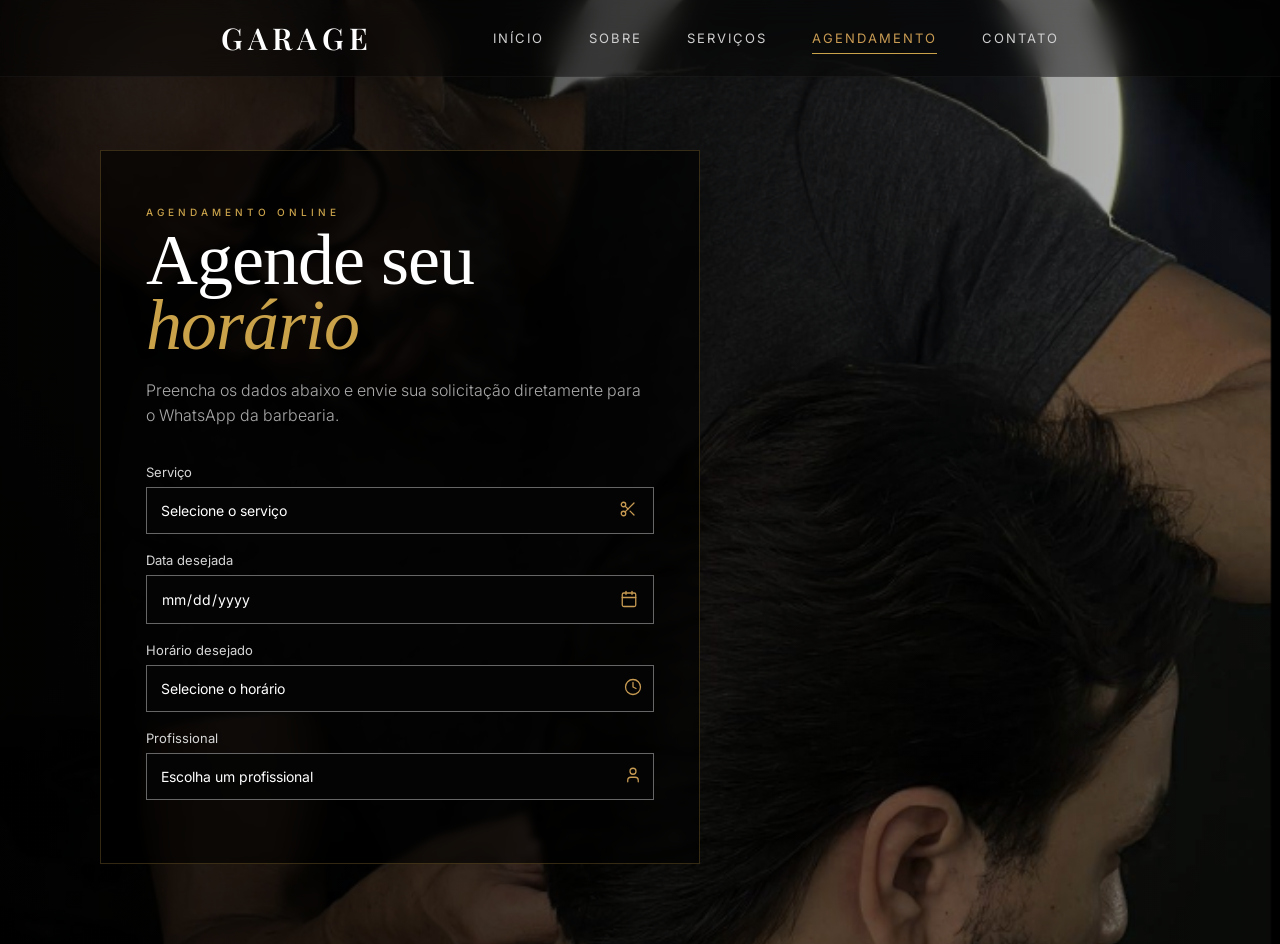
==== commit 338d9cf9: "Fix HTML structure and update barber options" ====
--- a/agendamento.html
+++ b/agendamento.html
@@ -216,10 +216,10 @@
 
   <select id="barbeiro" required>
 
-    <option value="">Selecione o profissional</option>
+    <option value="">Escolha um profissional</option>
 
     <option value="Xandinho">Xandinho</option>
-    <option value="João">João</option>
+    <option value="Jefferson">Jefferson</option>
     <option value="Sem preferência">Sem preferência</option>
 
   </select>
@@ -281,7 +281,7 @@
       return;
     }
 
-    const numeroBarbearia = "5581999112609";
+    const numeroBarbearia = "558194159039";
 
     const dataFormatada = formatarData(data);
 
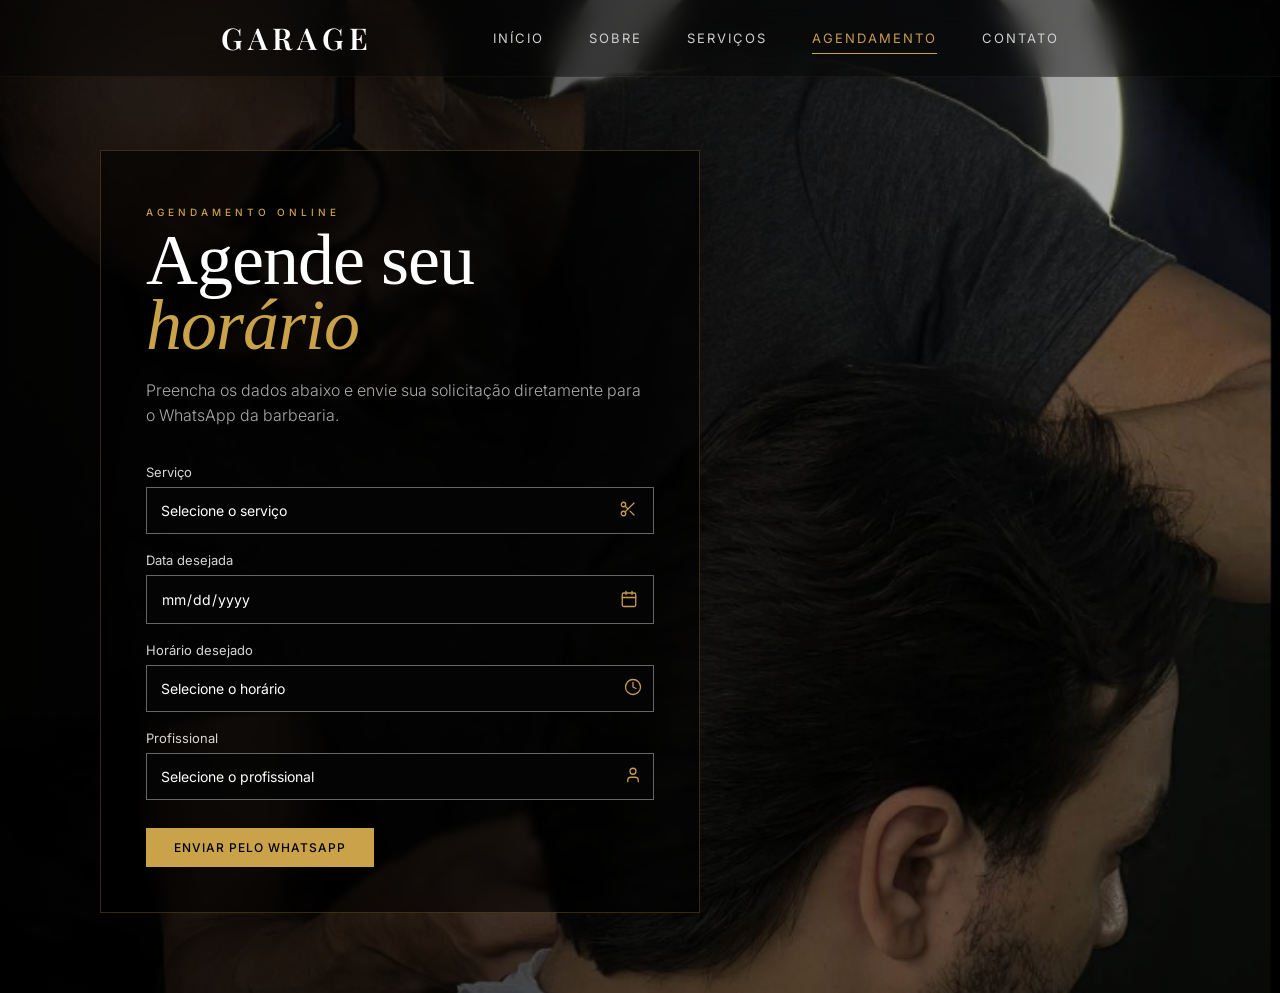
==== commit cf171522: "Refactor agendamento.html for improved structure" ====
--- a/agendamento.html
+++ b/agendamento.html
@@ -17,7 +17,6 @@
 
 <body class="pagina-agendamento">
 
-
 <header class="header">
 
   <div class="header-container">
@@ -75,175 +74,203 @@
 
       <div class="form-group service-wrapper">
 
-  <label for="servico">
-    Serviço
-  </label>
-
-  <select id="servico" required>
-
-    <option value="">Selecione o serviço</option>
-
-    <option value="Cabelo">Cabelo</option>
-    <option value="Barba e Bigode">Barba e Bigode</option>
-    <option value="Combo">Combo</option>
-    <option value="Manicure Masculina">Manicure Masculina</option>
-    <option value="Pedicure Masculina">Pedicure Masculina</option>
-    <option value="Spa dos Pés">Spa dos Pés</option>
-    <option value="Reflexo / Luzes">Reflexo / Luzes</option>
-    <option value="Sobrancelha">Sobrancelha</option>
-    <option value="Cabelo - Penteados">Cabelo - Penteados</option>
-
-  </select>
-
-  <div class="service-icon">
-
-    <svg
-      xmlns="http://www.w3.org/2000/svg"
-      width="18"
-      height="18"
-      viewBox="0 0 24 24"
-      fill="none"
-      stroke="currentColor"
-      stroke-width="1.7"
-      stroke-linecap="round"
-      stroke-linejoin="round"
-    >
-      <circle cx="6" cy="6" r="3"></circle>
-      <path d="M8.12 8.12 12 12"></path>
-      <path d="M20 4 8.12 15.88"></path>
-      <circle cx="6" cy="18" r="3"></circle>
-      <path d="M14.8 14.8 20 20"></path>
-    </svg>
+        <label for="servico">
+          Serviço
+        </label>
+
+        <select id="servico" required>
+
+          <option value="">Selecione o serviço</option>
+
+          <option value="Cabelo">Cabelo</option>
+          <option value="Barba e Bigode">Barba e Bigode</option>
+          <option value="Combo (cabelo + barba)">Combo (cabelo + barba)</option>
+          <option value="Manicure Masculina">Manicure Masculina</option>
+          <option value="Pedicure Masculina">Pedicure Masculina</option>
+          <option value="Spa dos Pés">Spa dos Pés</option>
+          <option value="Reflexo / Luzes">Reflexo / Luzes</option>
+          <option value="Sobrancelha">Sobrancelha</option>
+          <option value="Cabelo - Penteados">Cabelo - Penteados</option>
+
+        </select>
+
+        <div class="service-icon">
+
+          <svg
+            xmlns="http://www.w3.org/2000/svg"
+            width="18"
+            height="18"
+            viewBox="0 0 24 24"
+            fill="none"
+            stroke="currentColor"
+            stroke-width="1.7"
+            stroke-linecap="round"
+            stroke-linejoin="round"
+          >
+            <circle cx="6" cy="6" r="3"></circle>
+            <path d="M8.12 8.12 12 12"></path>
+            <path d="M20 4 8.12 15.88"></path>
+            <circle cx="6" cy="18" r="3"></circle>
+            <path d="M14.8 14.8 20 20"></path>
+          </svg>
+
+        </div>
+
+      </div>
+
+      <div class="form-group date-wrapper">
+
+        <label for="data">
+          Data desejada
+        </label>
+
+        <input
+          type="date"
+          id="data"
+          class="campo-data"
+          required
+        >
+
+        <div class="date-icon">
+
+          <svg
+            xmlns="http://www.w3.org/2000/svg"
+            width="18"
+            height="18"
+            viewBox="0 0 24 24"
+            fill="none"
+            stroke="currentColor"
+            stroke-width="1.7"
+            stroke-linecap="round"
+            stroke-linejoin="round"
+          >
+            <rect
+              x="3"
+              y="4"
+              width="18"
+              height="18"
+              rx="2"
+            />
+
+            <line x1="16" y1="2" x2="16" y2="6" />
+
+            <line x1="8" y1="2" x2="8" y2="6" />
+
+            <line x1="3" y1="10" x2="21" y2="10" />
+          </svg>
+
+        </div>
+
+      </div>
+
+      <div class="form-group time-wrapper">
+
+        <label for="hora">
+          Horário desejado
+        </label>
+
+        <select id="hora" required>
+
+          <option value="">Selecione o horário</option>
+
+          <optgroup label="Manhã">
+            <option value="09:00">09:00</option>
+            <option value="09:30">09:30</option>
+            <option value="10:00">10:00</option>
+            <option value="10:30">10:30</option>
+            <option value="11:00">11:00</option>
+            <option value="11:30">11:30</option>
+          </optgroup>
+
+          <optgroup label="Tarde">
+            <option value="12:00">12:00</option>
+            <option value="12:30">12:30</option>
+            <option value="13:00">13:00</option>
+            <option value="13:30">13:30</option>
+            <option value="14:00">14:00</option>
+            <option value="14:30">14:30</option>
+            <option value="15:00">15:00</option>
+            <option value="15:30">15:30</option>
+            <option value="16:00">16:00</option>
+            <option value="16:30">16:30</option>
+            <option value="17:00">17:00</option>
+            <option value="17:30">17:30</option>
+          </optgroup>
+
+          <optgroup label="Noite">
+            <option value="18:00">18:00</option>
+            <option value="18:30">18:30</option>
+            <option value="19:00">19:00</option>
+          </optgroup>
+
+        </select>
+
+        <div class="time-icon">
+
+          <svg
+            xmlns="http://www.w3.org/2000/svg"
+            width="18"
+            height="18"
+            viewBox="0 0 24 24"
+            fill="none"
+            stroke="currentColor"
+            stroke-width="1.7"
+            stroke-linecap="round"
+            stroke-linejoin="round"
+          >
+            <circle cx="12" cy="12" r="10"></circle>
+            <polyline points="12 6 12 12 16 14"></polyline>
+          </svg>
+
+        </div>
+
+      </div>
+
+      <div class="form-group professional-wrapper">
+
+        <label for="barbeiro">
+          Profissional
+        </label>
+
+        <select id="barbeiro" required>
+
+          <option value="">Selecione o profissional</option>
+
+          <option value="Xandinho">Xandinho</option>
+          <option value="João">João</option>
+          <option value="Sem preferência">Sem preferência</option>
+
+        </select>
+
+        <div class="professional-icon">
+
+          <svg
+            xmlns="http://www.w3.org/2000/svg"
+            width="18"
+            height="18"
+            viewBox="0 0 24 24"
+            fill="none"
+            stroke="currentColor"
+            stroke-width="1.7"
+            stroke-linecap="round"
+            stroke-linejoin="round"
+          >
+            <path d="M19 21v-2a4 4 0 0 0-4-4H9a4 4 0 0 0-4 4v2"></path>
+            <circle cx="12" cy="7" r="4"></circle>
+          </svg>
+
+        </div>
+
+      </div>
+
+      <button type="submit" class="btn-primary">
+        Enviar pelo WhatsApp
+      </button>
+
+    </form>
 
   </div>
 
-</div>
-
-<div class="form-group date-wrapper">
-
-  <label for="data">
-    Data desejada
-  </label>
-
-  <input
-    type="date"
-    id="data"
-    class="campo-data"
-    required
-  >
-
-  <div class="date-icon">
-
-    <svg
-      xmlns="http://www.w3.org/2000/svg"
-      width="18"
-      height="18"
-      viewBox="0 0 24 24"
-      fill="none"
-      stroke="currentColor"
-      stroke-width="1.7"
-      stroke-linecap="round"
-      stroke-linejoin="round"
-    >
-      <rect
-        x="3"
-        y="4"
-        width="18"
-        height="18"
-        rx="2"
-      />
-
-      <line x1="16" y1="2" x2="16" y2="6" />
-
-      <line x1="8" y1="2" x2="8" y2="6" />
-
-      <line x1="3" y1="10" x2="21" y2="10" />
-    </svg>
-
-  </div>
-
-</div>
-
-      <div class="form-group time-wrapper">
-
-  <label for="hora">
-    Horário desejado
-  </label>
-
-  <select id="hora" required>
-
-    <option value="">Selecione o horário</option>
-
-    <optgroup label="Manhã">
-      <option value="09:00">09:00</option>
-      <option value="09:30">09:30</option>
-      <option value="10:00">10:00</option>
-      <option value="10:30">10:30</option>
-      <option value="11:00">11:00</option>
-      <option value="11:30">11:30</option>
-    </optgroup>
-
-    <!-- restante dos horários -->
-
-  </select>
-
-  <div class="time-icon">
-
-    <svg
-      xmlns="http://www.w3.org/2000/svg"
-      width="18"
-      height="18"
-      viewBox="0 0 24 24"
-      fill="none"
-      stroke="currentColor"
-      stroke-width="1.7"
-      stroke-linecap="round"
-      stroke-linejoin="round"
-    >
-      <circle cx="12" cy="12" r="10"></circle>
-      <polyline points="12 6 12 12 16 14"></polyline>
-    </svg>
-
-  </div>
-
-</div>
-
-      <div class="form-group professional-wrapper">
-
-  <label for="barbeiro">
-    Profissional
-  </label>
-
-  <select id="barbeiro" required>
-
-    <option value="">Escolha um profissional</option>
-
-    <option value="Xandinho">Xandinho</option>
-    <option value="Jefferson">Jefferson</option>
-    <option value="Sem preferência">Sem preferência</option>
-
-  </select>
-
-  <div class="professional-icon">
-
-    <svg
-      xmlns="http://www.w3.org/2000/svg"
-      width="18"
-      height="18"
-      viewBox="0 0 24 24"
-      fill="none"
-      stroke="currentColor"
-      stroke-width="1.7"
-      stroke-linecap="round"
-      stroke-linejoin="round"
-    >
-      <path d="M19 21v-2a4 4 0 0 0-4-4H9a4 4 0 0 0-4 4v2"></path>
-      <circle cx="12" cy="7" r="4"></circle>
-    </svg>
-
-  </div>
-
-</div>
 </section>
 
 <script>
